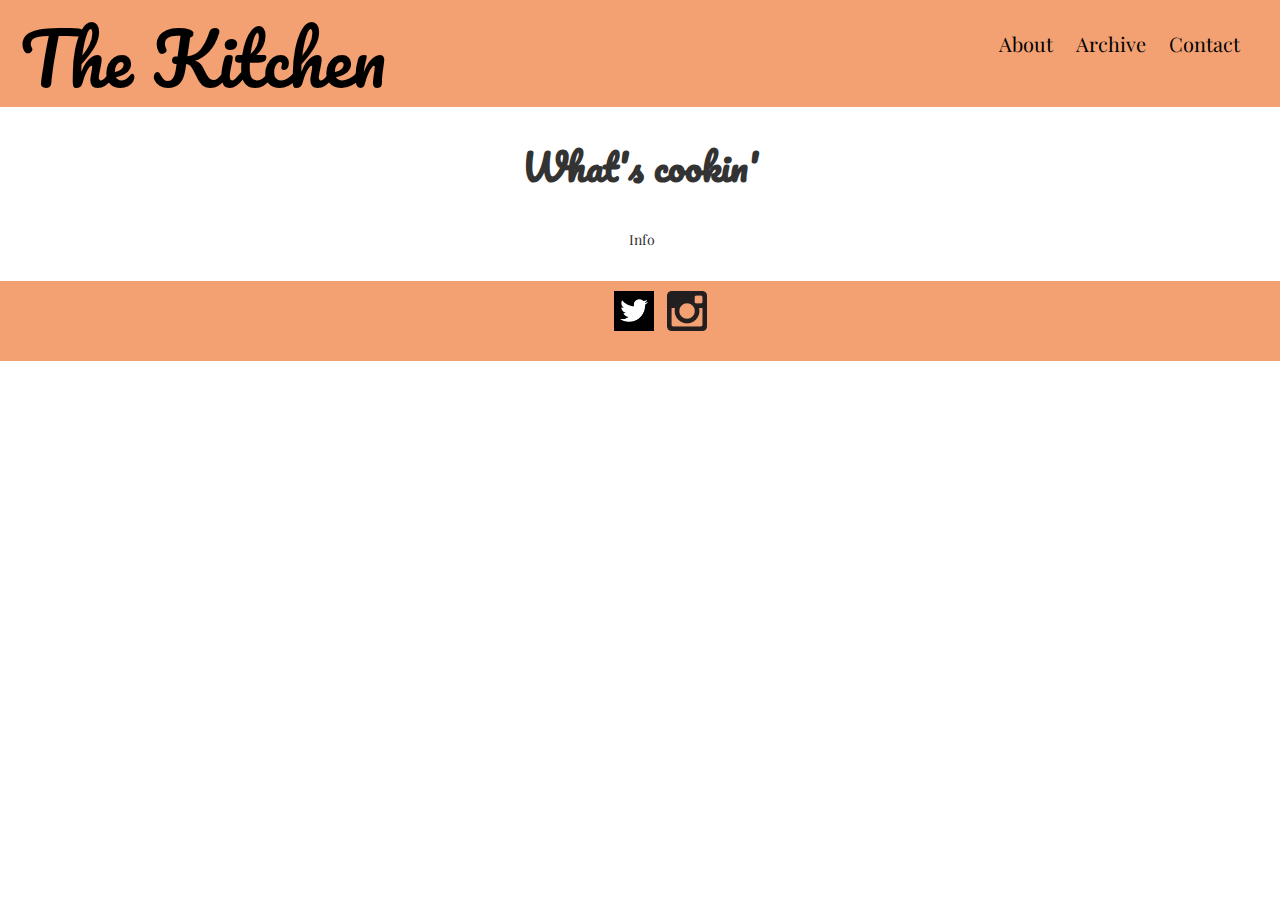
==== index.html @ eac51450 "Initial commit of homepage" ====
<!DOCTYPE html>
<html>
  <head>
  <meta charset="utf-8" />
  <meta name="description" content="The Kitchen" />
  <meta name="viewport" content="width=device-width">
  <meta name="viewport" content="width=device-width, initial-scale=1" />
  <link rel="stylesheet" href="https://maxcdn.bootstrapcdn.com/bootstrap/3.3.5/css/bootstrap.min.css">
<link href='https://fonts.googleapis.com/css?family=Pacifico|Playfair+Display:400,400italic,700,700italic,900,900italic' rel='stylesheet' type='text/css'>
      <title>The Kitchen</title>
      <link type="text/css" rel="stylesheet" href="reset.css">
      <link type="text/css" rel="stylesheet" href="style.css">
    </head>

    <body>
      <div id="containter">
        <header class="clearfix">

          <nav>
            <h1><a href=index.html>The Kitchen</a></h1>
            <ul>
              <li><a href="resume.html">About</a></li>
              <li><a href="portfolio.html">Archive</a></li>
              <li><a href="contact.html">Contact</a></li>
            </ul>
          </nav>

        </header>
        <body>
          <main>
            <h2>What's cookin'</h2>
            <h4></h4>
              <div class="about-this">
              </div>
                <div class="explainer">
                    <p>Info</p>
                </div>
          </main>

      <script src="https://ajax.googleapis.com/ajax/libs/jquery/1.11.3/jquery.min.js"></script>
      <script src="https://maxcdn.bootstrapcdn.com/bootstrap/3.3.5/js/bootstrap.min.js"></script>
    </body>


<footer>
    <ul>
      <li><a href="#"><img src="images/social/TwitterLogo_black.png" height="40px" width="40px" alt="twitter"></a></li>
      <li><a href="#"><img src="images/social/Glyph_Logo_png.png" height="40px" width="40px" alt="instagram"></a></li>
    </ul>
</footer>

</html>
---- style.css ----
* {
  box-sizing: border-box;
}

.clearfix:after {
  content: "";
  display: table;
  clear: both;
}

/* ===========
   Desktop CSS
   =========== */

body {
  font-family: 'Playfair Display', serif;
  font-size: 14px;
  font-weight: 300;
  margin: auto 0;
  width: 100%;
  display: block;
}

#container {
  width: 100%;
  text-align: center;
}

h1 {
  font-family: 'Pacifico';
  font-size: 45px;
  font-weight: 500;
}

h2 {
  font-weight: 600;
  font-size: 37px;
  font-family: 'Pacifico', cursive;
}

h3 {
  font-weight: 600;
  font-size: 25px;
  font-family: 'Playfair Display', serif;
}

h4 {
  font-weight: 600;
  font-size: 18px;
  line-height: 1.3;
  font-family: 'Playfair Display', serif;
}

p {
  font-weight: 300;
  font-size: 14px;
  line-height: 1.2;
}

header {
  width: 100%;
  background-color: #f3a072;
}

nav h1 {
  padding-left: 20px;
  font-family: 'Pacifico';
  font-size: 70px;
  float:left;
}

header nav ul {
  float: right;
  padding-right: 20px;
  padding-top: 30px;
}

header nav ul li {
  display: inline-block;
  padding-right: 20px;
  font-family: 'Playfair Display', serif;
  font-size: 20px;
}

header nav ul li a {
  text-decoration: none;
  color: black;
}

section {
  float: left;
  width: 100%;
}

section ul {
  padding-left: 30px;
  padding-top: 5px;
  line-height: 1.4;
}

section li {
  list-style: circle;
}

a {
  text-decoration: none;
  color: black;
}

.intro-text {
  padding-top: 10px;
  padding-right: 10px;
  padding-bottom: 10px;
}

.col-1 {
  float: left;
  width: 60%;
  padding: 20px;
  /*border-right: 1px solid #e5ebec;*/
}

.main-image {
  width: 100%;
  height: 25%;
  float: left;
}

.col-2 {
  float: right;
  width: 40%;
  padding: 20px;
}

.col-align-1 {
  padding-top: 30px;
  padding-left: 20px;
  padding-bottom: 10px;
}

.col-align-2 {
  padding-top: 30px;
  padding-bottom: 10px;
}

.summary {
  padding-top: 5px;
}

.article-image {
  float: left;
  padding: 5px;
}

p link {
  color: #214656;
  font-weight: 400;
}

.main-text {
  padding-top: 15px;
}

.button-align {
  padding-top: 20px;
  padding-right: 5px;
}

.button {
  background: #c2f2df;
  font-family: 'Fredericka the Great', cursive;
  font-size: 17px;
  border-radius: 5px;
  font-weight: 600;
  padding: 5px 5px;
  text-align: center;
  float:right;
}

button a {
  text-decoration: none;
  color: black;
}

.portfolio {
  float: none;
  font-size: 20px;
  padding: 10px 10px;
}

.photo-archive {
  padding: 10px;
  font-size: 20px;
}

.box-1 {
  width: 400px;
  height: 200px;
  border-bottom: 1px solid #e5ebec;
}

.recent-headline {
  padding-top: 10px;
}

.box-2 {
  width: 400px;
  height: 200px;
  border-bottom: 1px solid #e5ebec;
}

.box-3 {
  width: 400px;
  height: 220px;
  border-bottom: 1px solid #e5ebec;
}

.box-4 {
  width: 400px;
  padding-top: 30px;
  padding-left: 100px;
  padding-bottom: 10px;
}

.twitter {
  width: 300px;
  display: inline-block;
  padding: 5px;
  padding-top: 10px;
  padding-bottom: 20px;
}

footer {
  width: 100%;
  background-color: #f3a072;
  margin: auto 0;
  float: left;
  text-align: center;
}

footer a {
  decoration: none;
}

footer h4 {
  text-align: center;
  padding-top: 50px;
  padding-bottom: 10px;
}

footer ul li {
  display: inline-block;
  padding: 5px;
  padding-top: 10px;
  padding-bottom: 20px;
}

script {
  text-align: center;

}

/* ===========
   portfolio CSS
   =========== */

.blog-roll {
     float: left;
     width: 100%;
     margin-left: auto;
   }

.col-1-3 {
  float:left;
  width: 33.33%;
  display: inline-block;
  text-align: center;
  margin: auto 0;
}

.col-align-3 {
  padding-top: 30px;
  padding-left: 20px;
  padding-right: 15px;
  padding-bottom: 10px;
  border-right: 1px solid #e5ebec;
}

.col-align-4 {
  padding-top: 30px;
  padding-left: 10px;
  padding-right: 20px;
  padding-bottom: 10px;
  border-right: 1px solid #e5ebec;
}

.col-align-5 {
  padding-top: 30px;
  padding-left: 10px;
  padding-right: 20px;
  padding-bottom: 10px;
}

.article {
  width: 300px;
  height: 290px;
  padding-left: 10px;
  padding-right: 10px;
  padding-top: 5px;
}

.summary-text {
  padding-top: 15px;
  padding-bottom: 15px;
}

.summary-text-special {
  padding-top: 15px;
  padding-bottom: 28px;
}

.headline {
  padding-bottom: 10px;
}

.extra-space {
  padding-top: 25px;
}

.mobile-portfolio {
  max-width: 100%;
}

/* ===========
   contact CSS
   =========== */

main {
  width: 100%;
  text-align: center;
  padding-top: 20px;
}

.contact {
    width: 100%;
    text-align: center;
    padding-top: 20px;
  }

.write-to-me {
  padding: 7px;
}

/* ===========
   photo archive CSS
   =========== */

.col-1-4 {
  width: 25%;
  float: left;
  display: inline-block;
}

.box-5 {
  float: left;
  padding: 10px 10px 0px 10px;
}

.box-6 {
  float: left;
  padding-right: 10px;
  padding-top: 10px;
}

.box-6-special {
  padding-right: 10px;
  padding-top: 10px;
  padding-left: 10px;
  padding-bottom: 20px;
}

.caption {
  font-size: 10px;
  text-align: center;
  padding-top: 2px;
}

/* ===========
   Resume CSS
   =========== */

.box-7 {
  height: 120px;
  border-bottom: 1px solid #e5ebec;
}

.box-8 {
  height: 175px;
  border-bottom: 1px solid #e5ebec;
}

.box-8 a {
  color: #214656;
  font-weight: 500;
}

section a {
  color: black;
  font-weight: 600;
}

.box-9 {
  height: 60px;
}

.resume {
  padding-top: 5px;
  padding-bottom: 5px;
}

/* ===========
   About this CSS
   =========== */

.about-this {
  display: inline-block;
  padding-top: 10px;
  text-align: center;
  border-bottom: 1px solid #e5ebec;
}

.about-this p {
  line-height: 2;
}

.explainer {
  display: inline-block;
  max-width: 600px;
  text-align: left;
  padding-bottom: 20px;
}

.explainer p {
  line-height: 1.7;
}

.first-website {
  float: right;
  padding: 8px;
}

.planet-money {
  padding-top: 20px;
}

main h4 {
  padding-top: 10px;
  padding-bottom: 10px;
}

main a {
<<<<<<< HEAD
<<<<<<< HEAD
  font-weight: 300;
=======
  font-weight: 400;
>>>>>>> master
=======
  font-weight: 400;
>>>>>>> master
  color: #214656;
}

/* ===========
   Mobile CSS
   =========== */

@media only screen and (max-width:768px) {

  body {
    font-family: 'Playfair Display', serif;
    width: 100%;
    background-color: white;
  }

  #container {
    width: 100%;
    height: 100%;
  }

  header {
    width: 100%;
    background-color: #f3a072;
  }

  header nav ul {
    float: none;
    padding: 0;
    padding-top: 15px;
  }

  header nav ul li {
    width: 100%;
    text-align: center;
    display: block;
    float: none;
    border-bottom: 1px solid white;
    padding: 5px;
    font-size: 25px;
  }

  nav li:first-child {
   border-top: 1px solid white;
 }

  nav li:last-child {
    border-bottom: none;
  }

  nav h1 {
    text-align: center;
    font-family: 'Pacifico';
    font-size: 70px;
    padding: 0;
    float: none;
  }

  section {
    width: 100%;
  }

  .article-image {
    padding-left: 20px;
  }

  .recent-headline {
    padding-left: 17px;
    padding-right: 15px;
  }


  .button {
    display: block;
  }

  .button-align {
    padding-top: 20px;
    padding-right: 40px;
  }

  .col-1 {
    float: none;
    width: 100%;
    padding-bottom: 60px;
    border-bottom: 1px solid #e5ebec;
  }

  .col-2 {
    float: none;
    width: 100%;
    padding-left: 20px;
    padding-right: 20px;
  }

  .main-image {
    width: 100%;
    height: 25%;
    float: left;
    padding-left: 0px;
  }

  .box-1 {
    width: 100%;
    height: 240px;
    border-bottom: 1px solid #e5ebec;
  }

  .box-2 {
    width: 100%;
    height: 250px;
    border-bottom: 1px solid #e5ebec;
    padding-top: 10px;
  }

  .box-3 {
    width: 100%;
    height: 300px;
    border-bottom: 1px solid #e5ebec;
    padding-top: 10px;
  }

  .box-4 {
    width: 100%;
    padding-top: 30px;
    padding-left: 100px;
    padding-bottom: 10px;
  }

  .portfolio {
    font-size: 20px;
    padding: 10px 10px;
    width: 200px;
  }

  /* ===========
     photo archive Mobile CSS
     =========== */

  .col-1-4 {
    width: 100%;
    display: block;
  }

  .box-5 {
    padding: 10px 10px 10px 10px;
  }

  .box-6 {
    padding-right: 10px;
    padding-top: 10px;
    padding-left: 10px;
    padding-bottom: 5px;
  }

  .box-6-special {
    padding-right: 10px;
    padding-top: 10px;
    padding-left: 10px;
    padding-bottom: 20px;
  }

  .mobile-portfolio {
    width: 100%;
  }

  .caption {
    font-size: 10px;
    text-align: center;
    padding-top: 2px;
  }

  .caption-special {
    font-size: 10px;
    text-align: center;
    padding-top: 2px;
    padding-bottom: 15px;
  }

  /* ===========
     Portfolio Mobile CSS
     =========== */

  .blog-roll {
       width: 100%;
       margin-left: auto;
     }

  .col-1-3 {
    width: 100%;
    display: block;
    text-align: center;
  }

  .col-align-2 {
    padding-top: 10px;
    padding-left: 20px;
    padding-bottom: 10px;
  }

  .col-align-3 {
    padding-top: 30px;
    padding-left: 20px;
    padding-right: 15px;
    padding-bottom: 10px;
    border-right: 1px solid #e5ebec;
  }

  .col-align-4 {
    padding-top: 30px;
    padding-left: 10px;
    padding-right: 20px;
    padding-bottom: 10px;
    border-right: 1px solid #e5ebec;
  }

  .col-align-5 {
    padding-top: 30px;
    padding-left: 10px;
    padding-right: 20px;
    padding-bottom: 10px;
  }

  .article {
    width: 100%;
    padding-top: 5px;
  }

  .summary {
    padding-left: 20px;
    padding-right: 30px;
  }

  .summary-text {
    padding-top: 15px;
    padding-bottom: 15px;
  }

  .summary-text-special {
    padding-top: 15px;
    padding-bottom: 28px;
  }

  .headline {
    padding-bottom: 10px;
  }

  .extra-space {
    padding-top: 25px;
  }

  .box-8 {
    height: 220px;
    border-bottom: 1px solid #e5ebec;
  }

  .about-this {
    display: inline-block;
    padding-top: 10px;
    padding-left: 10px;
    padding-right: 10px;
    text-align: center;
    border-bottom: 1px solid #e5ebec;
  }

  .explainer {
    display: inline-block;
    text-align: left;
    padding-left: 10px;
    padding-right: 10px;
    padding-bottom: 10px;
  }

  .first-website {
    float: none;
    padding: 8px;
    width: 100%
  }

  footer {
    width: 100%;
    background-color: #f3a072;
    display: block;
    margin: none;
  }

  footer a {
    text-align: center;
  }

  footer h4 {
    text-align: center;
    padding-top: 20px;
    padding-bottom: 10px;
  }

  footer ul li {
    display: inline-block;
    padding: 5px;
    padding-top: 10px;
    padding-bottom: 20px;
  }

}

@media only screen and (min-device-width:768px) and (max-device-width:1024px) {

  body {
    font-family: 'Playfair Display', serif;
    width: 100%;
    background-color: white;
  }

  #container {
    width: 100%;
    height: 100%;
  }

  header {
    width: 100%;
    background-color: #c2f2df;
  }

  header nav ul {
    float: none;
    padding: 0;
    padding-top: 15px;
  }

  header nav ul li {
    width: 100%;
    text-align: center;
    display: block;
    float: none;
    border-bottom: 1px solid white;
    padding: 5px;
    font-size: 25px;
  }

  nav li:first-child {
   border-top: 1px solid white;
 }

  nav li:last-child {
    border-bottom: none;
  }

  nav h1 {
    text-align: center;
    font-family: 'Pacifico';
    font-size: 70px;
    padding: 0;
    float: none;
  }

  section {
    width: 100%;
  }

  .article-image {
    padding-left: 20px;
  }

  .recent-headline {
    padding-left: 17px;
    padding-right: 15px;
  }


  .button {
    display: block;
  }

  .button-align {
    padding-top: 20px;
    padding-right: 40px;
  }

  .col-1 {
    float: none;
    width: 100%;
    padding-bottom: 60px;
    border-bottom: 1px solid #e5ebec;
  }

  .col-2 {
    float: none;
    width: 100%;
    padding-left: 20px;
    padding-right: 20px;
  }

  .main-image {
    width: 100%;
    height: 25%;
    float: left;
    padding-left: 0px;
  }

  .box-1 {
    width: 100%;
    height: 240px;
    border-bottom: 1px solid #e5ebec;
  }

  .box-2 {
    width: 100%;
    height: 250px;
    border-bottom: 1px solid #e5ebec;
    padding-top: 10px;
  }

  .box-3 {
    width: 100%;
    height: 300px;
    border-bottom: 1px solid #e5ebec;
    padding-top: 10px;
  }

  .box-4 {
    width: 100%;
    padding-top: 30px;
    padding-left: 100px;
    padding-bottom: 10px;
  }

  .portfolio {
    font-size: 20px;
    padding: 10px 10px;
    width: 200px;
  }

  /* ===========
     photo archive Mobile CSS
     =========== */

  .col-1-4 {
    width: 100%;
    display: block;
  }

  .box-5 {
    padding: 10px 10px 10px 10px;
  }

  .box-6 {
    padding-right: 10px;
    padding-top: 10px;
    padding-left: 10px;
    padding-bottom: 5px;
  }

  .box-6-special {
    padding-right: 10px;
    padding-top: 10px;
    padding-left: 10px;
    padding-bottom: 20px;
  }

  .mobile-portfolio {
    width: 100%;
  }

  .caption {
    font-size: 10px;
    text-align: center;
    padding-top: 2px;
  }

  .caption-special {
    font-size: 10px;
    text-align: center;
    padding-top: 2px;
    padding-bottom: 15px;
  }

  /* ===========
     Portfolio Mobile CSS
     =========== */

  .blog-roll {
       width: 100%;
       margin-left: auto;
     }

  .col-1-3 {
    width: 100%;
    display: block;
    text-align: center;
  }

  .col-align-2 {
    padding-top: 10px;
    padding-left: 20px;
    padding-bottom: 10px;
  }

  .col-align-3 {
    padding-top: 30px;
    padding-left: 20px;
    padding-right: 15px;
    padding-bottom: 10px;
    border-right: 1px solid #e5ebec;
  }

  .col-align-4 {
    padding-top: 30px;
    padding-left: 10px;
    padding-right: 20px;
    padding-bottom: 10px;
    border-right: 1px solid #e5ebec;
  }

  .col-align-5 {
    padding-top: 30px;
    padding-left: 10px;
    padding-right: 20px;
    padding-bottom: 10px;
  }

  .article {
    width: 100%;
    padding-top: 5px;
  }

  .summary {
    padding-left: 20px;
    padding-right: 30px;
  }

  .summary-text {
    padding-top: 15px;
    padding-bottom: 15px;
  }

  .summary-text-special {
    padding-top: 15px;
    padding-bottom: 28px;
  }

  .headline {
    padding-bottom: 10px;
  }

  .extra-space {
    padding-top: 25px;
  }

  .box-8 {
    height: 220px;
    border-bottom: 1px solid #e5ebec;
  }

  .about-this {
    display: inline-block;
    padding-top: 10px;
    padding-left: 10px;
    padding-right: 10px;
    text-align: center;
    border-bottom: 1px solid #e5ebec;
  }

  .explainer {
    display: inline-block;
    text-align: left;
    padding-left: 10px;
    padding-right: 10px;
    padding-bottom: 10px;
  }

  .first-website {
    float: none;
    padding: 8px;
    width: 100%
  }

  footer {
    width: 100%;
    background-color: #c2f2df;
    display: block;
    margin: none;
  }

  footer a {
    text-align: center;
  }

  footer h4 {
    text-align: center;
    padding-top: 20px;
    padding-bottom: 10px;
  }

  footer ul li {
    display: inline-block;
    padding: 5px;
    padding-top: 10px;
    padding-bottom: 20px;
  }

}
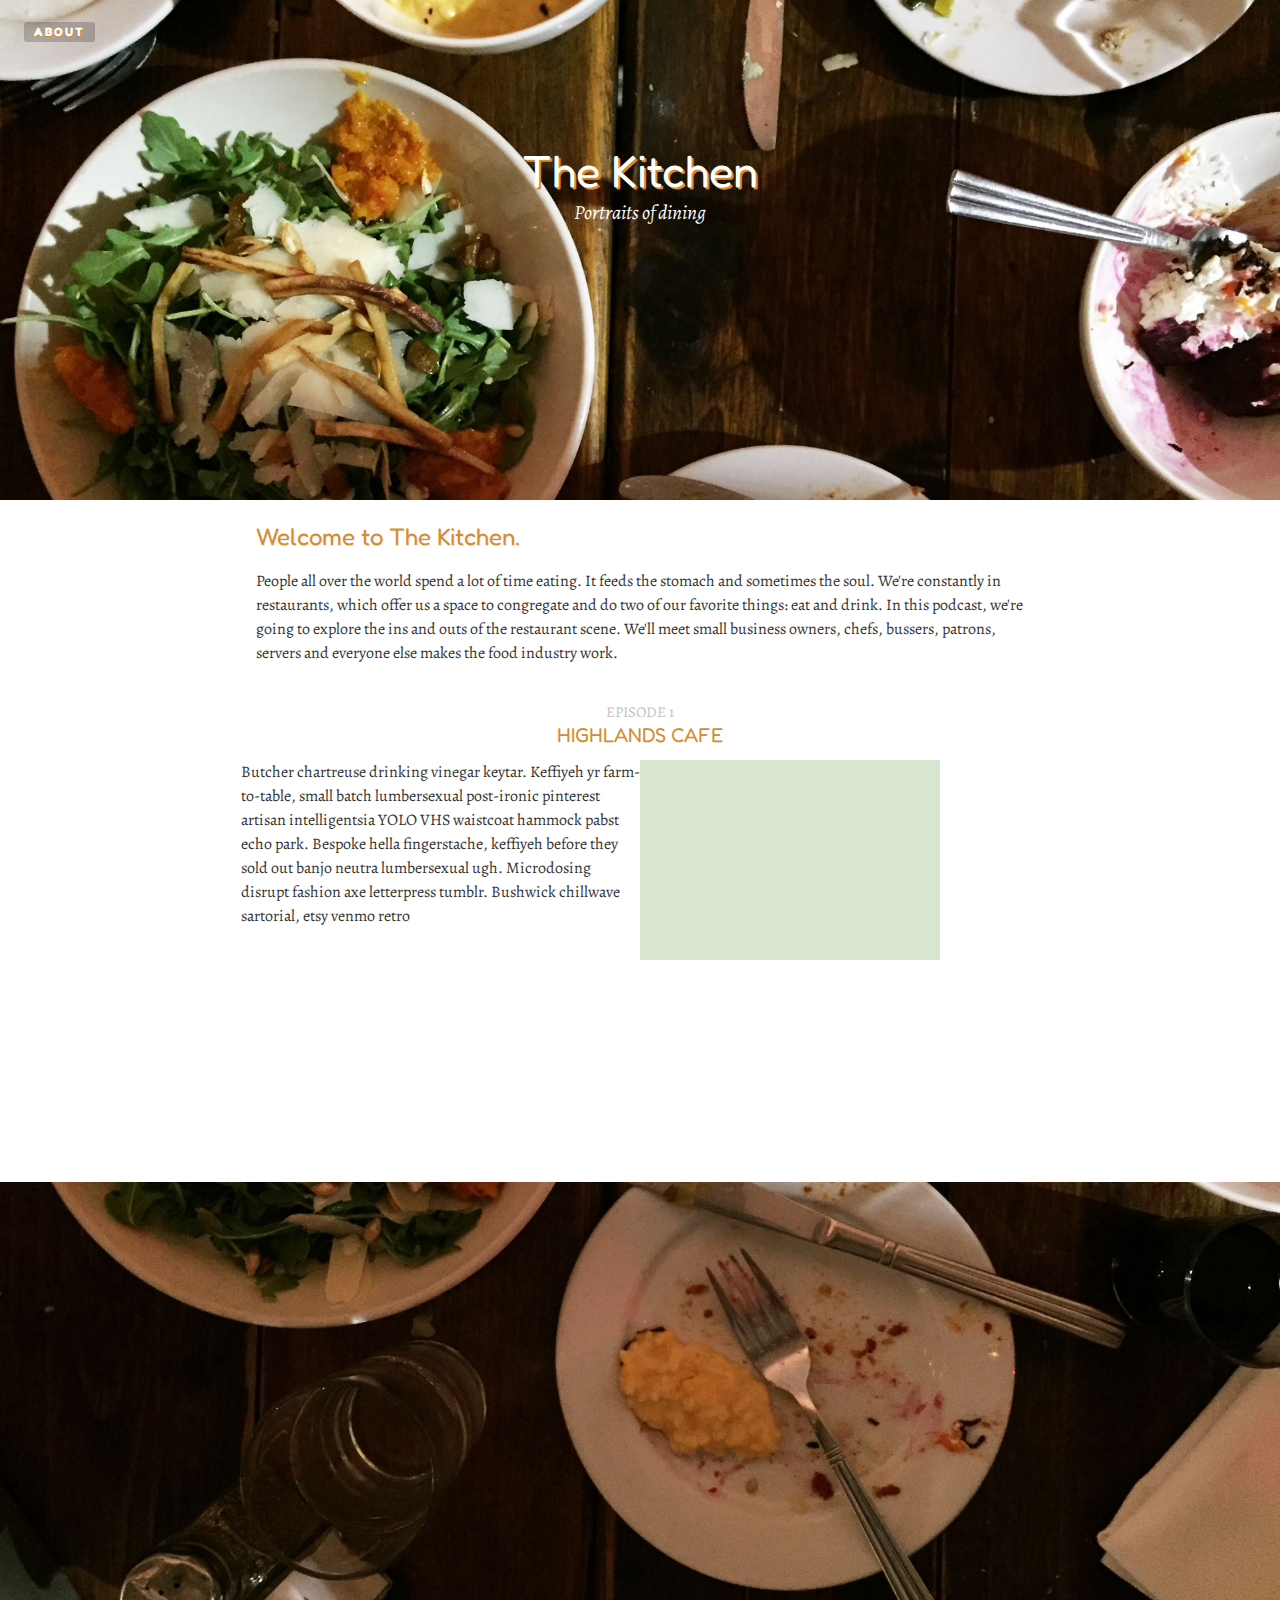
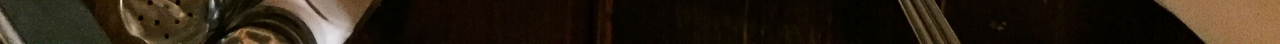
==== commit 9f4c2b2a: "initial commit" ====
--- a/index.html
+++ b/index.html
@@ -1,52 +1,63 @@
 <!DOCTYPE html>
 <html>
   <head>
-  <meta charset="utf-8" />
-  <meta name="description" content="The Kitchen" />
-  <meta name="viewport" content="width=device-width">
-  <meta name="viewport" content="width=device-width, initial-scale=1" />
-  <link rel="stylesheet" href="https://maxcdn.bootstrapcdn.com/bootstrap/3.3.5/css/bootstrap.min.css">
-<link href='https://fonts.googleapis.com/css?family=Pacifico|Playfair+Display:400,400italic,700,700italic,900,900italic' rel='stylesheet' type='text/css'>
-      <title>The Kitchen</title>
-      <link type="text/css" rel="stylesheet" href="reset.css">
-      <link type="text/css" rel="stylesheet" href="style.css">
-    </head>
+    <meta charset="utf-8" />
+    <meta charset="utf-8" />
+    <meta name="description" content="The Kitchen" />
+    <meta name="viewport" content="width=device-width">
+    <meta name="viewport" content="width=device-width, initial-scale=1" />
+    <link rel="stylesheet" href="https://maxcdn.bootstrapcdn.com/bootstrap/3.3.5/css/bootstrap.min.css">
 
-    <body>
-      <div id="containter">
+    <link rel="stylesheet" href="css/reset.css" type="text/css" />
+    <link rel="stylesheet" href="css/styles.css" type="text/css" />
+    <link href='https://fonts.googleapis.com/css?family=Alegreya:400,400italic,700,700italic,900,900italic' rel='stylesheet' type='text/css'>
+    <link href='https://fonts.googleapis.com/css?family=Fredoka+One' rel='stylesheet' type='text/css'>
+  </head>
+  <body>
+    <div id="containter">
         <header class="clearfix">
+          <button class="about"><a href="X">About</a>
+        </header>
+        <main>
+          <div id="cover-image">
+            <img class="img-responsive" src="images/TheKitchen.jpg">
+            <div class="post-titles">
+                <h1 class="main-logo">The Kitchen</h1>
+                <h2>Portraits of dining</h2>
+            </div>
+          </div>
+        </main>
+        <div id="intro">
+          <div class="welcome-note">
+            <h3 class="kitchen">Welcome to The Kitchen.</h3>
+            <p>People all over the world spend a lot of time eating. It feeds the stomach and sometimes the soul.
+              We're constantly in restaurants, which offer us a space to congregate and do two of our favorite things: eat and drink.
+              In this podcast, we're going to explore the ins and outs of the restaurant scene.
+              We'll meet small business owners, chefs, bussers, patrons, servers and everyone else makes the food industry work.</p>
+          </div>
+        </div>
 
-          <nav>
-            <h1><a href=index.html>The Kitchen</a></h1>
-            <ul>
-              <li><a href="resume.html">About</a></li>
-              <li><a href="portfolio.html">Archive</a></li>
-              <li><a href="contact.html">Contact</a></li>
-            </ul>
-          </nav>
+        <div id="episode-1">
+          <h4 class="episode-boiler">Episode 1</h4>
+          <h4 class="restaurant-name">Highlands cafe</h3>
+            <div class="row">
+              <div class="col-md-6">
+                <p>Butcher chartreuse drinking vinegar keytar. Keffiyeh yr farm-to-table, small batch lumbersexual post-ironic pinterest artisan intelligentsia YOLO VHS waistcoat hammock pabst echo park. Bespoke hella fingerstache, keffiyeh before they sold out banjo neutra lumbersexual ugh. Microdosing disrupt fashion axe letterpress tumblr. Bushwick chillwave sartorial, etsy venmo retro</p>
+              </div>
+              <div class="col-md-6">
+                <img src="images/picture-holder.jpg" height="200px" width="300px">
+              </div>
+            </div>
+            <iframe width="100%" height="166" scrolling="no" frameborder="no" src="https://w.soundcloud.com/player/?url=https%3A//api.soundcloud.com/tracks/88078067&amp;color=d58c2d&amp;auto_play=false&amp;hide_related=false&amp;show_comments=true&amp;show_user=true&amp;show_reposts=false"></iframe>
 
-        </header>
-        <body>
-          <main>
-            <h2>What's cookin'</h2>
-            <h4></h4>
-              <div class="about-this">
-              </div>
-                <div class="explainer">
-                    <p>Info</p>
-                </div>
-          </main>
-
-      <script src="https://ajax.googleapis.com/ajax/libs/jquery/1.11.3/jquery.min.js"></script>
-      <script src="https://maxcdn.bootstrapcdn.com/bootstrap/3.3.5/js/bootstrap.min.js"></script>
-    </body>
+        </div>
 
 
-<footer>
-    <ul>
-      <li><a href="#"><img src="images/social/TwitterLogo_black.png" height="40px" width="40px" alt="twitter"></a></li>
-      <li><a href="#"><img src="images/social/Glyph_Logo_png.png" height="40px" width="40px" alt="instagram"></a></li>
-    </ul>
-</footer>
-
+    </div>
+  </body>
+  <footer>
+    <div id="cover-image">
+      <img class="img-responsive" src="images/TheKitchen2.jpg">
+    </div>
+  </footer>
 </html>
--- a/css/styles.css
+++ b/css/styles.css
@@ -0,0 +1,183 @@
+/* Style.css */
+* {
+  box-sizing: border-box;
+}
+
+.clearfix:after {
+  content: "";
+  display: table;
+  clear: both;
+}
+
+body {
+
+}
+
+h1 {
+  font-size: 45px;
+  font-family: 'Fredoka One';
+}
+
+h2 {
+  font-size: 20px;
+  font-family: 'Alegreya', serif;
+  font-weight: 100;
+  font-style: italic;
+}
+
+h4 {
+  font-size: 15px;
+  font-family: 'Fredoka One';
+}
+
+.episode-boiler {
+  color: #c2c2c2;
+  text-transform: uppercase;
+  text-align: center;
+  font-family: 'Alegreya', serif;
+}
+
+.restaurant-name {
+  color: #d58c2d;
+  font-size: 20px;
+  text-transform: uppercase;
+  text-align: center;
+  padding: 5px 0px 5px 0px;
+}
+
+.main-logo {
+  padding-bottom: 10px;
+  text-shadow: 2px 2px #d58c2d;
+}
+
+.kitchen {
+  font-size: 24px;
+  padding-top: 5px;
+  padding-bottom: 20px;
+  font-family: 'Fredoka One';
+  text-shadow: 1px 1px #eeebed;
+  color: #d58c2d;
+}
+
+p {
+  font-family: 'Alegreya', serif;
+  line-height: 1.5em;
+}
+
+.align-left {
+  float: left;
+}
+
+.align-right {
+  float: right;
+}
+
+#container {
+
+}
+
+
+
+header {
+}
+
+nav {
+
+}
+
+main {
+
+}
+
+footer {
+
+}
+
+#intro {
+  width:100%;
+  padding-top: 20px;
+}
+
+#episode-1 {
+  width: 80%;
+  padding-left: 20%;
+  float: left;
+  padding-bottom: 40px;
+}
+
+.about {
+    position: absolute;
+    z-index: 999999999999;
+    left: 24px;
+    top: 22px;
+    border: none;
+    text-transform: uppercase;
+    font-weight: bold;
+    letter-spacing: 2px;
+    padding: 4px 10px;
+    font-size: 12px;
+    border-radius: 3px;
+    background: rgba(0,0,0,0.2);
+    text-decoration: none;
+    font-family: 'Fredoka One';
+}
+
+.about a {
+  color: white;
+  text-shadow: 1px 1px #d58c2d;
+}
+
+#cover-image {
+    display: block;
+    width: 100%;
+    bottom: 0;
+    left: 0;
+}
+
+.post-titles {
+    position: absolute;
+    z-index: 4;
+    text-align: center;
+    color: #fff;
+    top: 30%;
+    width: 100%;
+    margin-top: -122px;
+}
+
+.welcome-note {
+  width: 80%;
+  padding-left: 20%;
+  float: left;
+  padding-bottom: 40px;
+}
+
+.col-md-6 {
+  padding: 10px 0px 10px 0px;
+}
+
+/* ===========
+   Mobile CSS
+   =========== */
+
+@media only screen and (max-width:768px) {
+
+  .welcome-note {
+    width: 100%;
+    padding-left: 10px;
+    padding-bottom: 40px;
+  }
+
+  #intro {
+    width:100%;
+    padding-left: 10px;
+    padding-right: 10px;
+  }
+
+  #episode-1 {
+    width: 100%;
+    padding-left: 10px;
+    padding-right: 10px;
+    padding-bottom: 40px;
+  }
+
+}
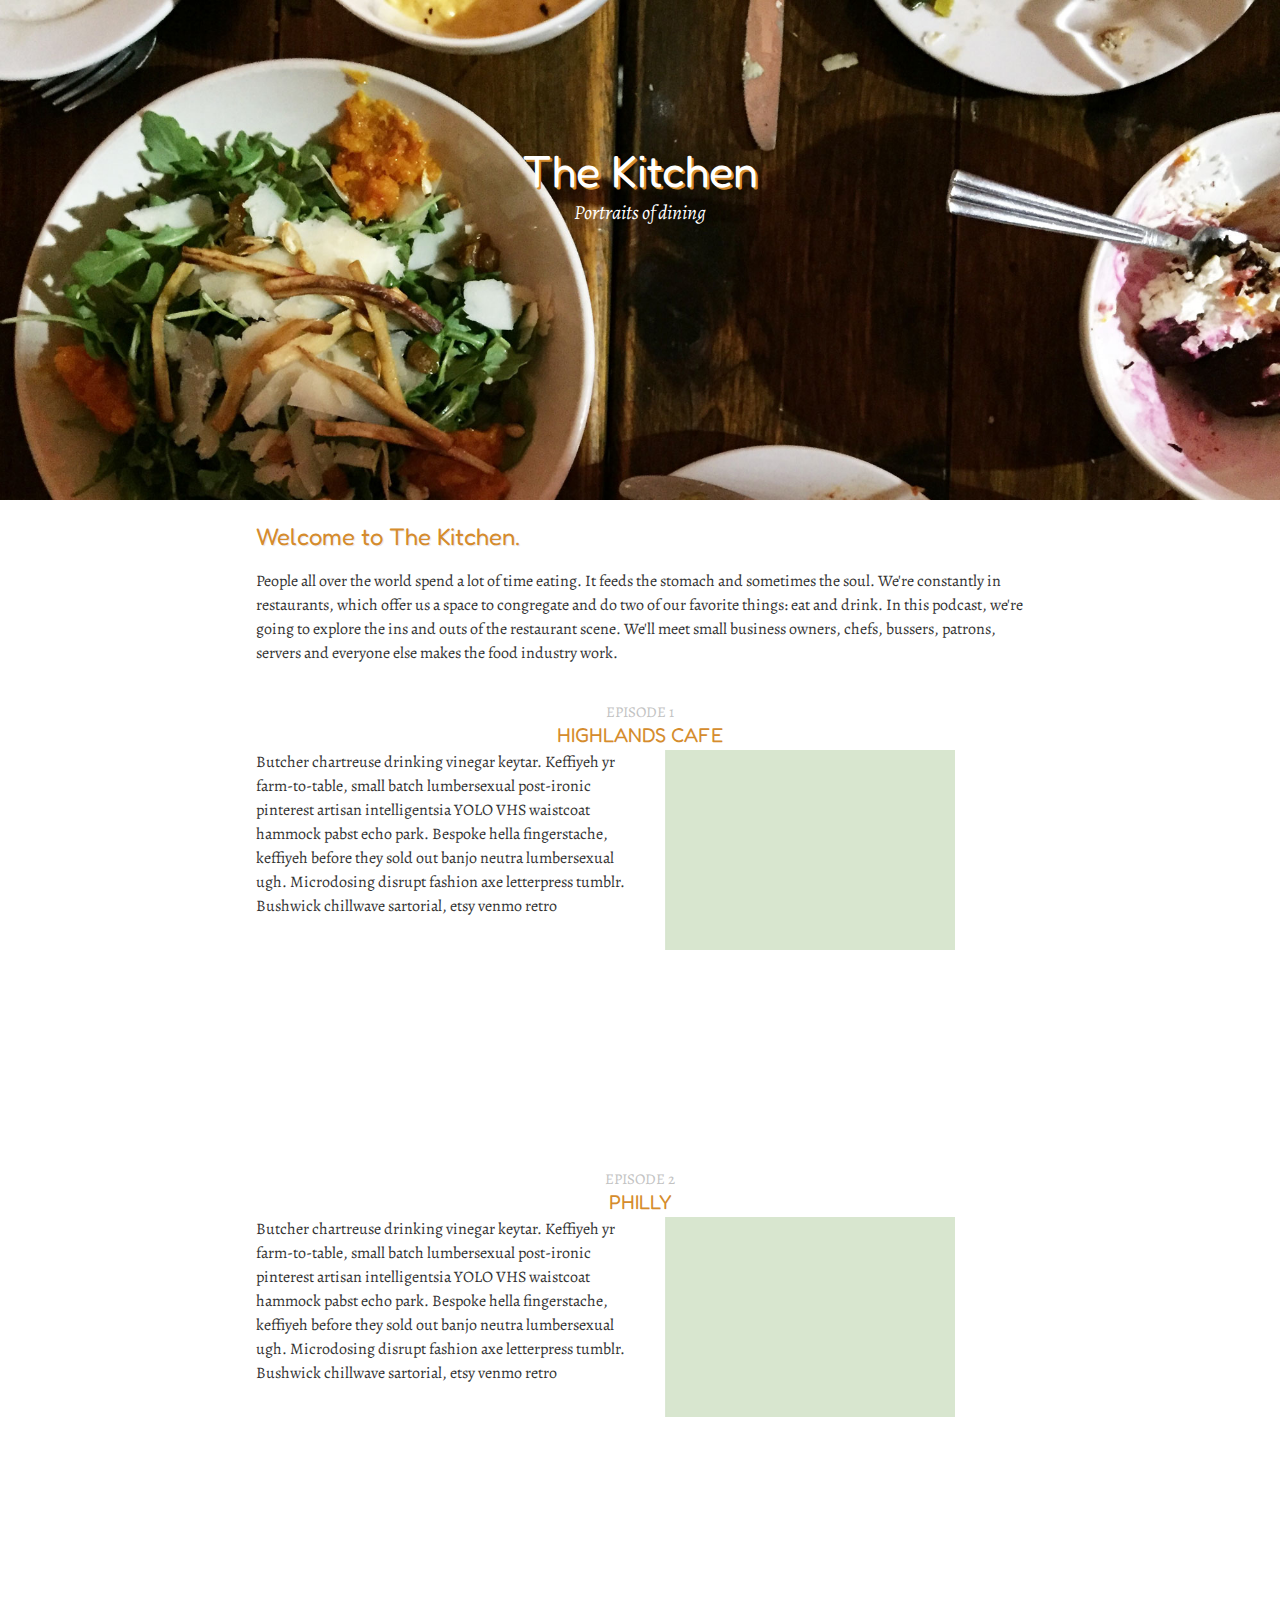
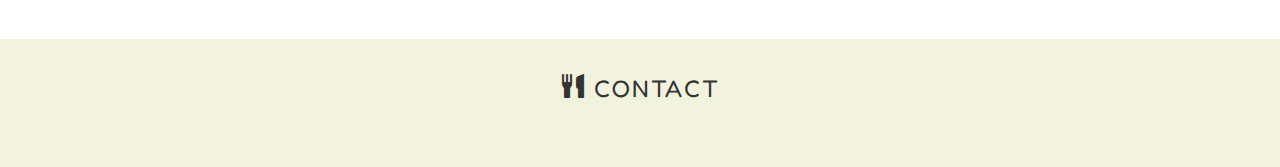
==== commit 1ab30205: "first changes" ====
--- a/index.html
+++ b/index.html
@@ -14,22 +14,21 @@
     <link href='https://fonts.googleapis.com/css?family=Fredoka+One' rel='stylesheet' type='text/css'>
   </head>
   <body>
+    <header class="clearfix">
+      <div id="cover-image">
+        <img class="img-responsive" src="images/TheKitchen.jpg">
+        <div class="post-titles">
+            <h1 class="main-logo">The Kitchen</h1>
+            <h2 class="explainer">Portraits of dining</h2>
+        </div>
+      </div>
+    </header>
     <div id="containter">
-        <header class="clearfix">
-          <button class="about"><a href="X">About</a>
-        </header>
         <main>
-          <div id="cover-image">
-            <img class="img-responsive" src="images/TheKitchen.jpg">
-            <div class="post-titles">
-                <h1 class="main-logo">The Kitchen</h1>
-                <h2>Portraits of dining</h2>
-            </div>
-          </div>
-        </main>
         <div id="intro">
           <div class="welcome-note">
             <h3 class="kitchen">Welcome to The Kitchen.</h3>
+            <h2 class="portraits">Portraits of dining</h2>
             <p>People all over the world spend a lot of time eating. It feeds the stomach and sometimes the soul.
               We're constantly in restaurants, which offer us a space to congregate and do two of our favorite things: eat and drink.
               In this podcast, we're going to explore the ins and outs of the restaurant scene.
@@ -45,19 +44,39 @@
                 <p>Butcher chartreuse drinking vinegar keytar. Keffiyeh yr farm-to-table, small batch lumbersexual post-ironic pinterest artisan intelligentsia YOLO VHS waistcoat hammock pabst echo park. Bespoke hella fingerstache, keffiyeh before they sold out banjo neutra lumbersexual ugh. Microdosing disrupt fashion axe letterpress tumblr. Bushwick chillwave sartorial, etsy venmo retro</p>
               </div>
               <div class="col-md-6">
-                <img src="images/picture-holder.jpg" height="200px" width="300px">
+                <img class="restaurant-photo" src="images/picture-holder.jpg" height="200px" width="300px">
               </div>
             </div>
-            <iframe width="100%" height="166" scrolling="no" frameborder="no" src="https://w.soundcloud.com/player/?url=https%3A//api.soundcloud.com/tracks/88078067&amp;color=d58c2d&amp;auto_play=false&amp;hide_related=false&amp;show_comments=true&amp;show_user=true&amp;show_reposts=false"></iframe>
+            <iframe width="90%" height="166" scrolling="no" frameborder="no" src="https://w.soundcloud.com/player/?url=https%3A//api.soundcloud.com/tracks/88078067&amp;color=d58c2d&amp;auto_play=false&amp;hide_related=false&amp;show_comments=true&amp;show_user=true&amp;show_reposts=false"></iframe>
 
         </div>
+
+        <div id="episode-2">
+          <h4 class="episode-boiler">Episode 2</h4>
+          <h4 class="restaurant-name">Philly</h3>
+            <div class="row">
+              <div class="col-md-6">
+                <p>Butcher chartreuse drinking vinegar keytar. Keffiyeh yr farm-to-table, small batch lumbersexual post-ironic pinterest artisan intelligentsia YOLO VHS waistcoat hammock pabst echo park. Bespoke hella fingerstache, keffiyeh before they sold out banjo neutra lumbersexual ugh. Microdosing disrupt fashion axe letterpress tumblr. Bushwick chillwave sartorial, etsy venmo retro</p>
+              </div>
+              <div class="col-md-6">
+                <img class="restaurant-photo" src="images/picture-holder.jpg" height="200px" width="300px">
+              </div>
+            </div>
+            <iframe width="90%" height="166" scrolling="no" frameborder="no" src="https://w.soundcloud.com/player/?url=https%3A//api.soundcloud.com/tracks/88078067&amp;color=d58c2d&amp;auto_play=false&amp;hide_related=false&amp;show_comments=true&amp;show_user=true&amp;show_reposts=false"></iframe>
+
+        </div>
+      </main>
 
 
     </div>
   </body>
   <footer>
-    <div id="cover-image">
-      <img class="img-responsive" src="images/TheKitchen2.jpg">
+    <div class="dashed-box">
+      <div class="footer-content">
+        <button type="button" class="btn btn-default btn-lg">
+          <span class="glyphicon glyphicon-cutlery" aria-hidden="true"></span> Contact
+        </button>
+      </div>
     </div>
   </footer>
 </html>
--- a/css/styles.css
+++ b/css/styles.css
@@ -30,6 +30,13 @@
   font-family: 'Fredoka One';
 }
 
+#cover-image {
+    display: block;
+    width: 100%;
+    bottom: 0;
+    left: 0;
+}
+
 .episode-boiler {
   color: #c2c2c2;
   text-transform: uppercase;
@@ -50,6 +57,10 @@
   text-shadow: 2px 2px #d58c2d;
 }
 
+.explainer {
+  padding-bottom: 20px;
+}
+
 .kitchen {
   font-size: 24px;
   padding-top: 5px;
@@ -72,9 +83,7 @@
   float: right;
 }
 
-#container {
-
-}
+
 
 
 
@@ -90,49 +99,51 @@
 }
 
 footer {
-
-}
-
-#intro {
-  width:100%;
-  padding-top: 20px;
-}
+  float: both;
+}
+
+
 
 #episode-1 {
   width: 80%;
   padding-left: 20%;
-  float: left;
   padding-bottom: 40px;
 }
 
-.about {
-    position: absolute;
-    z-index: 999999999999;
-    left: 24px;
-    top: 22px;
-    border: none;
-    text-transform: uppercase;
-    font-weight: bold;
-    letter-spacing: 2px;
-    padding: 4px 10px;
-    font-size: 12px;
-    border-radius: 3px;
-    background: rgba(0,0,0,0.2);
-    text-decoration: none;
-    font-family: 'Fredoka One';
-}
-
-.about a {
+#episode-2 {
+  width: 80%;
+  padding-left: 20%;
+  padding-bottom: 40px;
+}
+
+.restaurant-photo {
+  height: 200px;
+  width: 300px;
+  padding-left: 10px;
+}
+
+.footer-content {
+  padding-top: 30px;
+}
+
+.btn-lg {
+  border: none;
+  padding: 4px 10px;
+  border-radius: 3px;
+  text-align: center;
+  text-transform: uppercase;
+  letter-spacing: 2px;
+  font-size: 24px;
+  text-decoration: none;
+  background: none;
+  font-family: 'Fredoka One';
+}
+
+.contact a {
   color: white;
   text-shadow: 1px 1px #d58c2d;
 }
 
-#cover-image {
-    display: block;
-    width: 100%;
-    bottom: 0;
-    left: 0;
-}
 
 .post-titles {
     position: absolute;
@@ -147,13 +158,28 @@
 .welcome-note {
   width: 80%;
   padding-left: 20%;
-  float: left;
   padding-bottom: 40px;
+  padding-top: 20px;
 }
 
 .col-md-6 {
-  padding: 10px 0px 10px 0px;
-}
+  padding-bottom: 10px;
+}
+
+.dashed-box {
+  position: relative;
+  z-index: 1;
+  height: 8em;
+  background: #f1f3de;
+  text-align: center;
+}
+
+.portraits {
+  display: none;
+}
+
+
+
 
 /* ===========
    Mobile CSS
@@ -163,21 +189,54 @@
 
   .welcome-note {
     width: 100%;
-    padding-left: 10px;
+    padding-left: 15px;
+    padding-right: 15px;
     padding-bottom: 40px;
+  }
+
+  .explainer {
+    display: none;
+  }
+
+  .kitchen {
+    display: none;
+  }
+
+  .portraits {
+    color: #d58c2d;
+    font-size: 25px;
+    text-align: center;
+    font-family: 'Fredoka One';
+    font-style: normal;
+    padding-bottom: 10px;
+    display: block;
   }
 
   #intro {
     width:100%;
-    padding-left: 10px;
-    padding-right: 10px;
   }
 
   #episode-1 {
     width: 100%;
-    padding-left: 10px;
-    padding-right: 10px;
+    padding-left: 15px;
+    padding-right: 15px;
     padding-bottom: 40px;
-  }
-
-}
+    float: none;
+  }
+
+  #episode-2 {
+    width: 100%;
+    padding-left: 15px;
+    padding-right: 15px;
+    padding-bottom: 40px;
+    float: none;
+  }
+
+.restaurant-photo {
+    width: 100%;
+    text-align: center;
+  }
+
+
+
+}
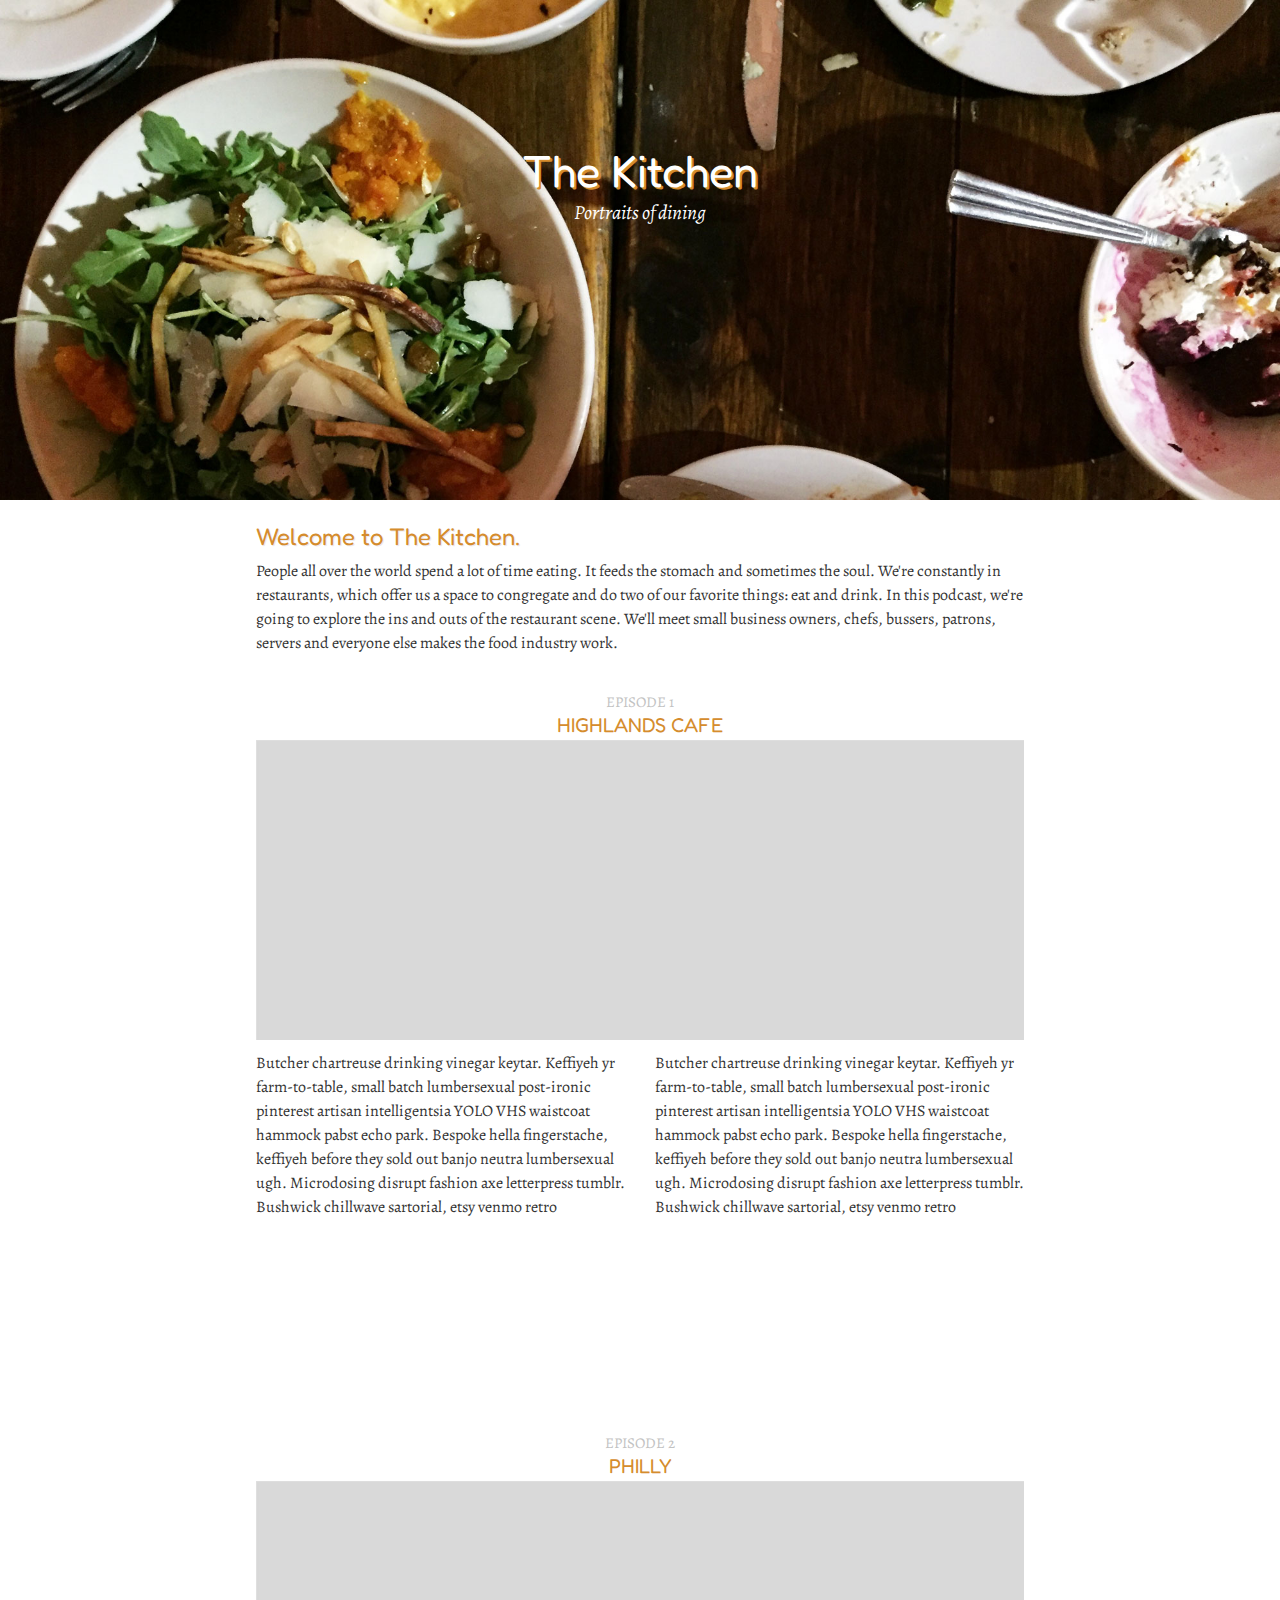
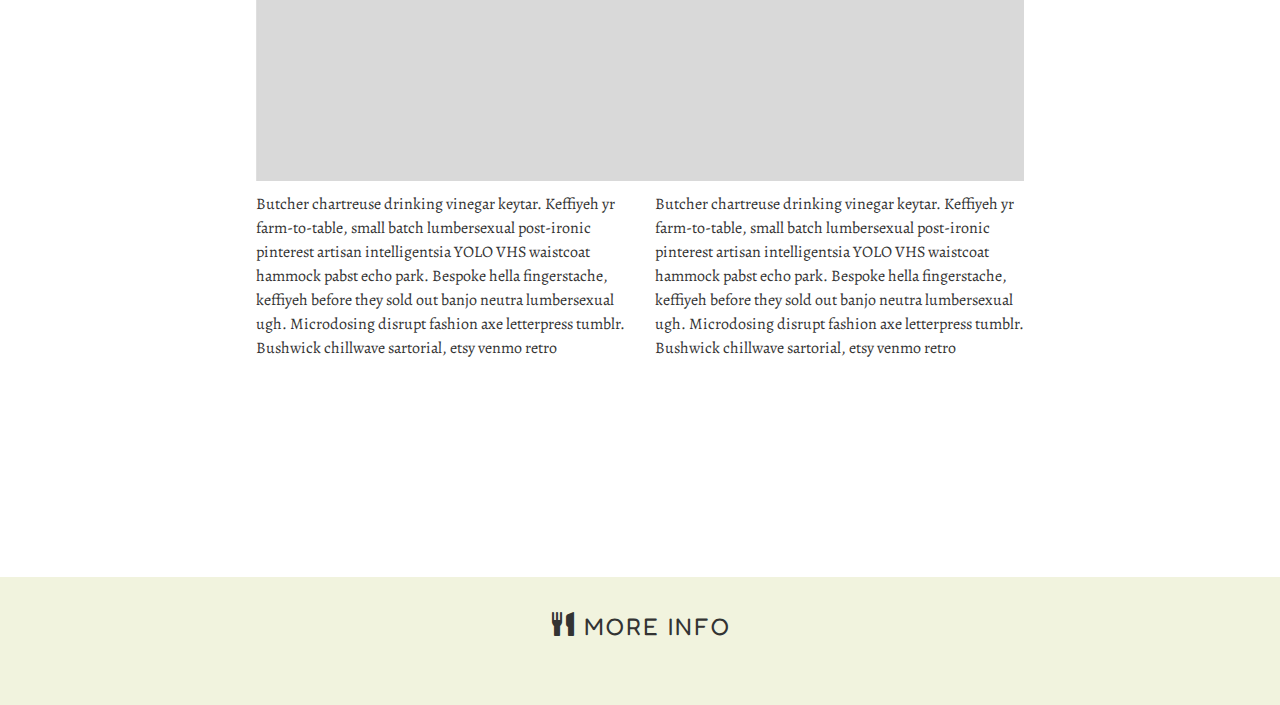
==== commit 8b3c7f0b: "adding more-info page" ====
--- a/index.html
+++ b/index.html
@@ -12,13 +12,14 @@
     <link rel="stylesheet" href="css/styles.css" type="text/css" />
     <link href='https://fonts.googleapis.com/css?family=Alegreya:400,400italic,700,700italic,900,900italic' rel='stylesheet' type='text/css'>
     <link href='https://fonts.googleapis.com/css?family=Fredoka+One' rel='stylesheet' type='text/css'>
+    <title>The Kitchen</title>
   </head>
   <body>
     <header class="clearfix">
       <div id="cover-image">
         <img class="img-responsive" src="images/TheKitchen.jpg">
         <div class="post-titles">
-            <h1 class="main-logo">The Kitchen</h1>
+            <h1 class="main-logo"><a href="index.html">The Kitchen</a></h1>
             <h2 class="explainer">Portraits of dining</h2>
         </div>
       </div>
@@ -39,30 +40,28 @@
         <div id="episode-1">
           <h4 class="episode-boiler">Episode 1</h4>
           <h4 class="restaurant-name">Highlands cafe</h3>
-            <div class="row">
-              <div class="col-md-6">
-                <p>Butcher chartreuse drinking vinegar keytar. Keffiyeh yr farm-to-table, small batch lumbersexual post-ironic pinterest artisan intelligentsia YOLO VHS waistcoat hammock pabst echo park. Bespoke hella fingerstache, keffiyeh before they sold out banjo neutra lumbersexual ugh. Microdosing disrupt fashion axe letterpress tumblr. Bushwick chillwave sartorial, etsy venmo retro</p>
+            <img class="restaurant-photo" src="images/picture-holder.jpg">
+              <div class="row">
+                <div class="col-md-6"><p>Butcher chartreuse drinking vinegar keytar. Keffiyeh yr farm-to-table, small batch lumbersexual post-ironic pinterest artisan intelligentsia YOLO VHS waistcoat hammock pabst echo park. Bespoke hella fingerstache, keffiyeh before they sold out banjo neutra lumbersexual ugh. Microdosing disrupt fashion axe letterpress tumblr. Bushwick chillwave sartorial, etsy venmo retro</p>
+                  </div>
+                <div class="col-md-6"><p>Butcher chartreuse drinking vinegar keytar. Keffiyeh yr farm-to-table, small batch lumbersexual post-ironic pinterest artisan intelligentsia YOLO VHS waistcoat hammock pabst echo park. Bespoke hella fingerstache, keffiyeh before they sold out banjo neutra lumbersexual ugh. Microdosing disrupt fashion axe letterpress tumblr. Bushwick chillwave sartorial, etsy venmo retro</p>
+                  </div>
               </div>
-              <div class="col-md-6">
-                <img class="restaurant-photo" src="images/picture-holder.jpg" height="200px" width="300px">
-              </div>
-            </div>
-            <iframe width="90%" height="166" scrolling="no" frameborder="no" src="https://w.soundcloud.com/player/?url=https%3A//api.soundcloud.com/tracks/88078067&amp;color=d58c2d&amp;auto_play=false&amp;hide_related=false&amp;show_comments=true&amp;show_user=true&amp;show_reposts=false"></iframe>
+            <iframe class="episode-soundcloud" width="90%" height="166" scrolling="no" frameborder="no" src="https://w.soundcloud.com/player/?url=https%3A//api.soundcloud.com/tracks/88078067&amp;color=d58c2d&amp;auto_play=false&amp;hide_related=false&amp;show_comments=true&amp;show_user=true&amp;show_reposts=false"></iframe>
 
         </div>
 
         <div id="episode-2">
           <h4 class="episode-boiler">Episode 2</h4>
           <h4 class="restaurant-name">Philly</h3>
+            <img class="restaurant-photo" src="images/picture-holder.jpg">
             <div class="row">
-              <div class="col-md-6">
-                <p>Butcher chartreuse drinking vinegar keytar. Keffiyeh yr farm-to-table, small batch lumbersexual post-ironic pinterest artisan intelligentsia YOLO VHS waistcoat hammock pabst echo park. Bespoke hella fingerstache, keffiyeh before they sold out banjo neutra lumbersexual ugh. Microdosing disrupt fashion axe letterpress tumblr. Bushwick chillwave sartorial, etsy venmo retro</p>
-              </div>
-              <div class="col-md-6">
-                <img class="restaurant-photo" src="images/picture-holder.jpg" height="200px" width="300px">
-              </div>
+              <div class="col-md-6"><p>Butcher chartreuse drinking vinegar keytar. Keffiyeh yr farm-to-table, small batch lumbersexual post-ironic pinterest artisan intelligentsia YOLO VHS waistcoat hammock pabst echo park. Bespoke hella fingerstache, keffiyeh before they sold out banjo neutra lumbersexual ugh. Microdosing disrupt fashion axe letterpress tumblr. Bushwick chillwave sartorial, etsy venmo retro</p>
+                </div>
+              <div class="col-md-6"><p>Butcher chartreuse drinking vinegar keytar. Keffiyeh yr farm-to-table, small batch lumbersexual post-ironic pinterest artisan intelligentsia YOLO VHS waistcoat hammock pabst echo park. Bespoke hella fingerstache, keffiyeh before they sold out banjo neutra lumbersexual ugh. Microdosing disrupt fashion axe letterpress tumblr. Bushwick chillwave sartorial, etsy venmo retro</p>
+                </div>
             </div>
-            <iframe width="90%" height="166" scrolling="no" frameborder="no" src="https://w.soundcloud.com/player/?url=https%3A//api.soundcloud.com/tracks/88078067&amp;color=d58c2d&amp;auto_play=false&amp;hide_related=false&amp;show_comments=true&amp;show_user=true&amp;show_reposts=false"></iframe>
+            <iframe class="episode-soundcloud" width="90%" height="166" scrolling="no" frameborder="no" src="https://w.soundcloud.com/player/?url=https%3A//api.soundcloud.com/tracks/88078067&amp;color=d58c2d&amp;auto_play=false&amp;hide_related=false&amp;show_comments=true&amp;show_user=true&amp;show_reposts=false"></iframe>
 
         </div>
       </main>
@@ -71,11 +70,13 @@
     </div>
   </body>
   <footer>
-    <div class="dashed-box">
+    <div class="footer-box">
       <div class="footer-content">
-        <button type="button" class="btn btn-default btn-lg">
-          <span class="glyphicon glyphicon-cutlery" aria-hidden="true"></span> Contact
-        </button>
+        <a href="more-info.html">
+          <button type="button" class="btn btn-default btn-lg">
+            <span class="glyphicon glyphicon-cutlery" aria-hidden="true"></span> More info
+          </button>
+        </a>
       </div>
     </div>
   </footer>
--- a/css/styles.css
+++ b/css/styles.css
@@ -64,15 +64,49 @@
 .kitchen {
   font-size: 24px;
   padding-top: 5px;
-  padding-bottom: 20px;
+  padding-bottom: 10px;
   font-family: 'Fredoka One';
   text-shadow: 1px 1px #eeebed;
   color: #d58c2d;
 }
 
+.more-info {
+  font-size: 18px;
+  padding-top: 5px;
+  padding-bottom: 10px;
+  font-family: 'Fredoka One';
+  text-shadow: 1px 1px #eeebed;
+  color: #d58c2d;
+}
+
 p {
   font-family: 'Alegreya', serif;
   line-height: 1.5em;
+  hyphens: auto;
+}
+
+ul li {
+  font-family: 'Alegreya', serif;
+  line-height: 1.5em;
+  hyphens: auto;
+  margin-left: 20px;
+  list-style: disc;
+}
+
+.important {
+  font-style: italic;
+  padding-bottom: 5px;
+}
+
+a {
+  text-decoration: none;
+  color: white;
+}
+
+a:hover {
+  color: #e1e1e1;
+  font-style: italic;
+  text-decoration: none;
 }
 
 .align-left {
@@ -84,7 +118,10 @@
 }
 
 
-
+.social {
+  height: 30px;
+  width: 30px;
+}
 
 
 header {
@@ -116,10 +153,14 @@
   padding-bottom: 40px;
 }
 
+.row {
+  padding: 8px 0px 8px 0px;
+}
+
 .restaurant-photo {
-  height: 200px;
-  width: 300px;
-  padding-left: 10px;
+  height: 300px;
+  width: 100%;
+  text-align: center;
 }
 
 .footer-content {
@@ -162,11 +203,7 @@
   padding-top: 20px;
 }
 
-.col-md-6 {
-  padding-bottom: 10px;
-}
-
-.dashed-box {
+.footer-box {
   position: relative;
   z-index: 1;
   height: 8em;
@@ -234,9 +271,13 @@
 
 .restaurant-photo {
     width: 100%;
-    text-align: center;
-  }
-
-
-
-}
+    padding-left: 0px;
+    padding-bottom: 5px;
+  }
+
+.episode-soundcloud {
+  width: 100%;
+}
+
+
+}
